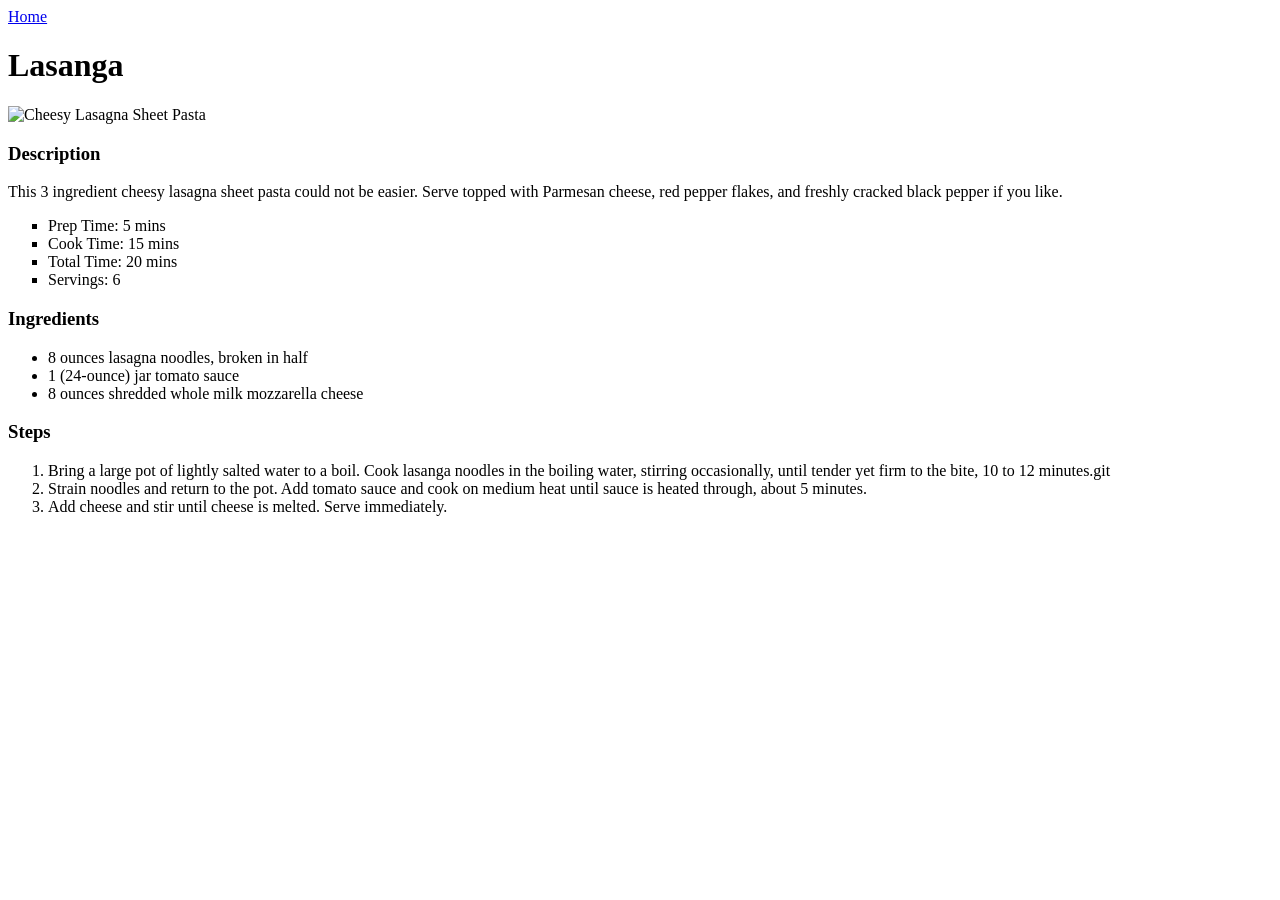
==== recipes/cheesy-lasagna-sheet-pasta.html @ b35e2346 "Rename recipe name and its page name" ====
<!DOCTYPE html>

<html lang="en">
    <head>
        <meta charset="UTF-8">
        <title>Lasanga</title>
    </head>

    <body>
        <a href="../index.html">Home</a>
        <h1>Lasanga</h1>
        <img src="./images/cheesy-lasagna-sheet-pasta.png" alt="Cheesy Lasagna Sheet Pasta" width="270" height="200">     
        <h3>Description</h3>
        <p>This 3 ingredient cheesy lasagna sheet pasta could not be easier. Serve topped with Parmesan cheese, red pepper flakes, and freshly cracked black pepper if you like.</p> 
        <ul type="square">
            <li>Prep Time: 5 mins</li>
            <li>Cook Time: 15 mins</li>
            <li>Total Time: 20 mins</li>
            <li>Servings: 6</li> 
        </ul>
        <h3>Ingredients</h3>
        <ul>
            <li>8 ounces lasagna noodles, broken in half</li>
            <li>1 (24-ounce) jar tomato sauce</li>
            <li>8 ounces shredded whole milk mozzarella cheese</li>
        </ul>
            
        <h3>Steps</h3>
        <ol start="1">
            <li>
                Bring a large pot of lightly salted water to a boil. Cook lasanga noodles in the boiling water, stirring occasionally, until tender yet firm to the bite, 10 to 12 minutes.git
            </li>
            <li>
                Strain noodles and return to the pot. Add tomato sauce and cook on medium heat until sauce is heated through, about 5 minutes.
            </li>
            <li>
                Add cheese and stir until cheese is melted. Serve immediately.
            </li>
        </ol>
    </body>
</html>
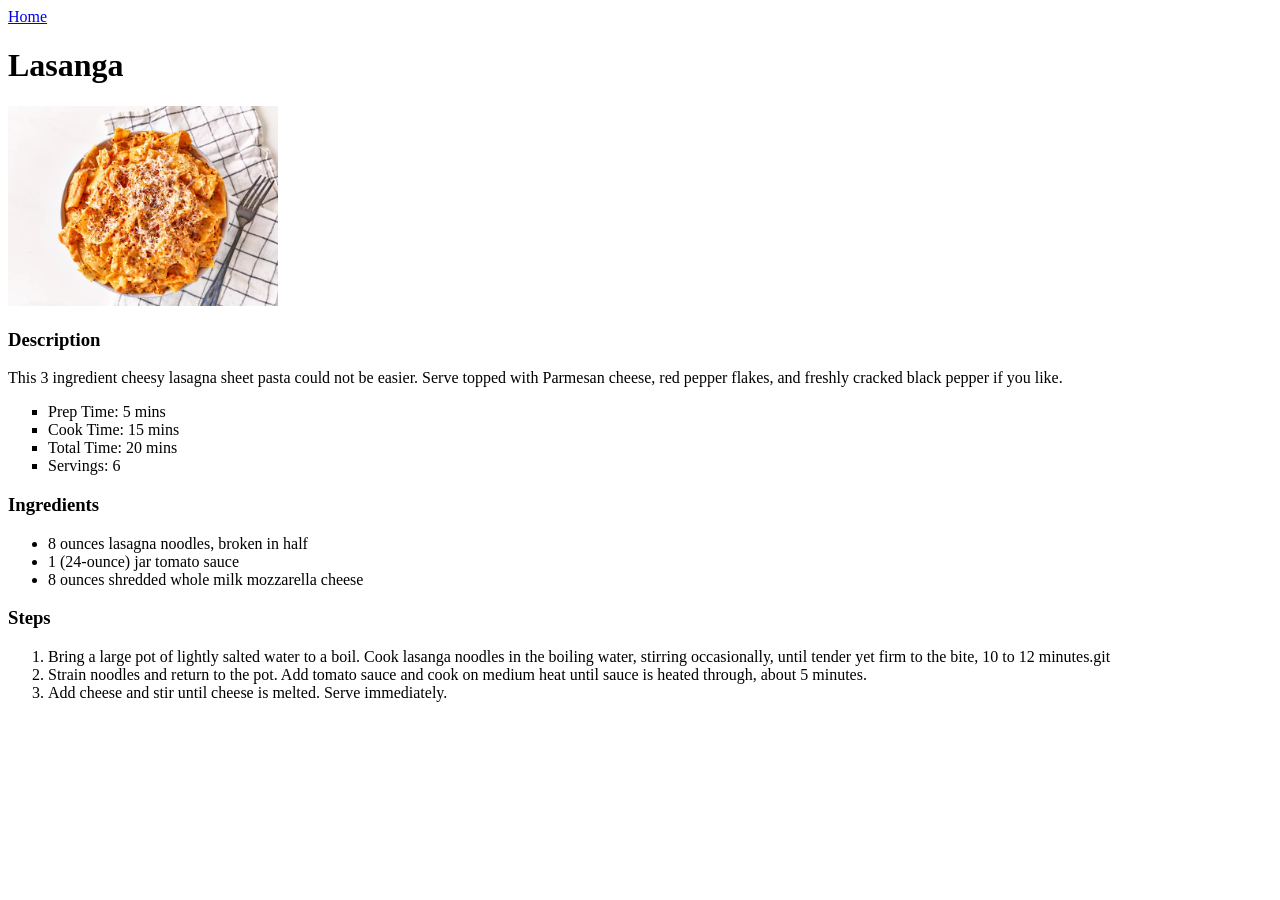
==== commit 871e8097: "Modify title to correct one" ====
--- a/recipes/cheesy-lasagna-sheet-pasta.html
+++ b/recipes/cheesy-lasagna-sheet-pasta.html
@@ -3,7 +3,7 @@
 <html lang="en">
     <head>
         <meta charset="UTF-8">
-        <title>Lasanga</title>
+        <title>Cheesy Lasagna Sheet Pasta</title>
     </head>
 
     <body>
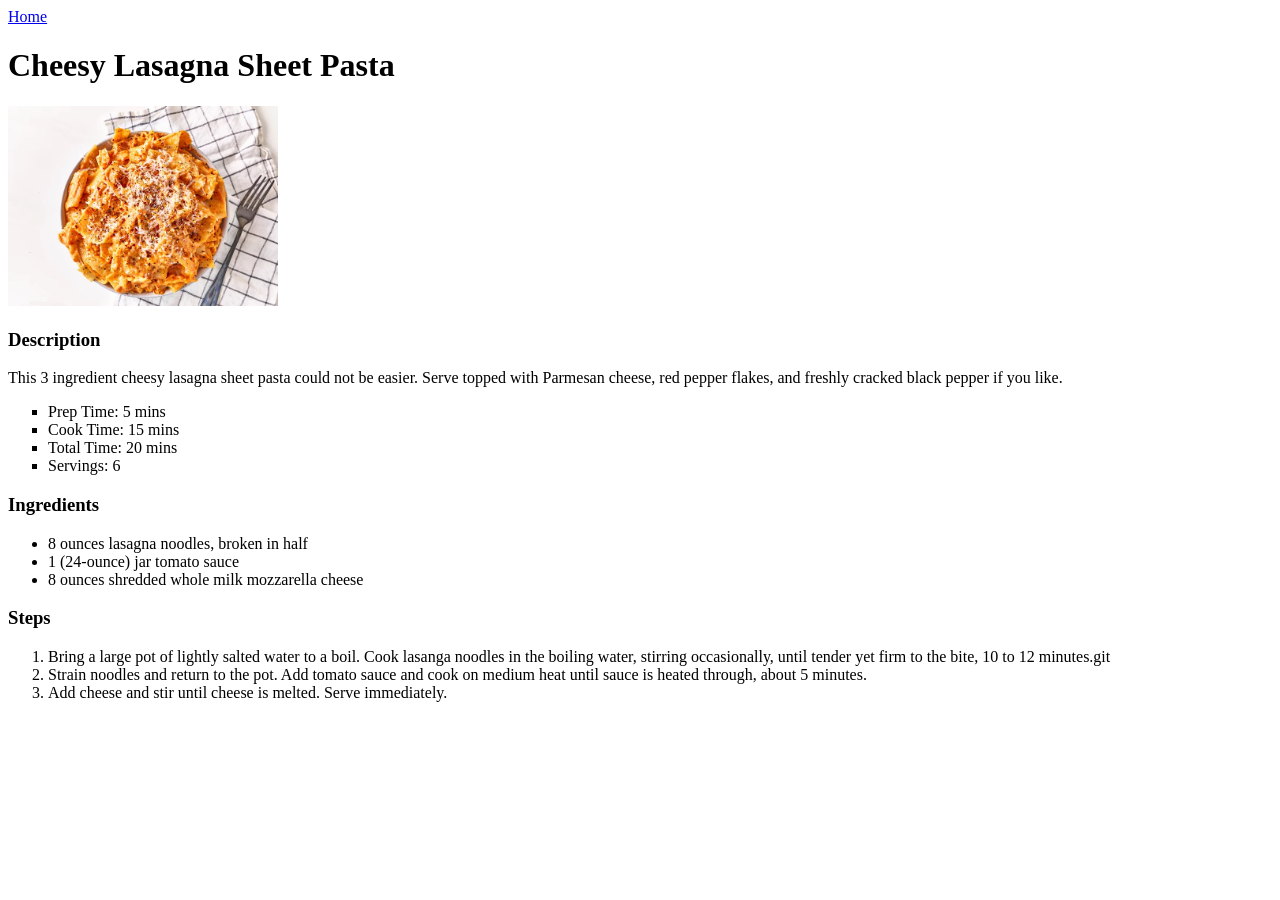
==== commit 89d7c40b: "Replace titles, headings with actual recipe names While creating a new recipe page an already made r" ====
--- a/recipes/cheesy-lasagna-sheet-pasta.html
+++ b/recipes/cheesy-lasagna-sheet-pasta.html
@@ -8,7 +8,7 @@
 
     <body>
         <a href="../index.html">Home</a>
-        <h1>Lasanga</h1>
+        <h1>Cheesy Lasagna Sheet Pasta</h1>
         <img src="./images/cheesy-lasagna-sheet-pasta.png" alt="Cheesy Lasagna Sheet Pasta" width="270" height="200">     
         <h3>Description</h3>
         <p>This 3 ingredient cheesy lasagna sheet pasta could not be easier. Serve topped with Parmesan cheese, red pepper flakes, and freshly cracked black pepper if you like.</p> 
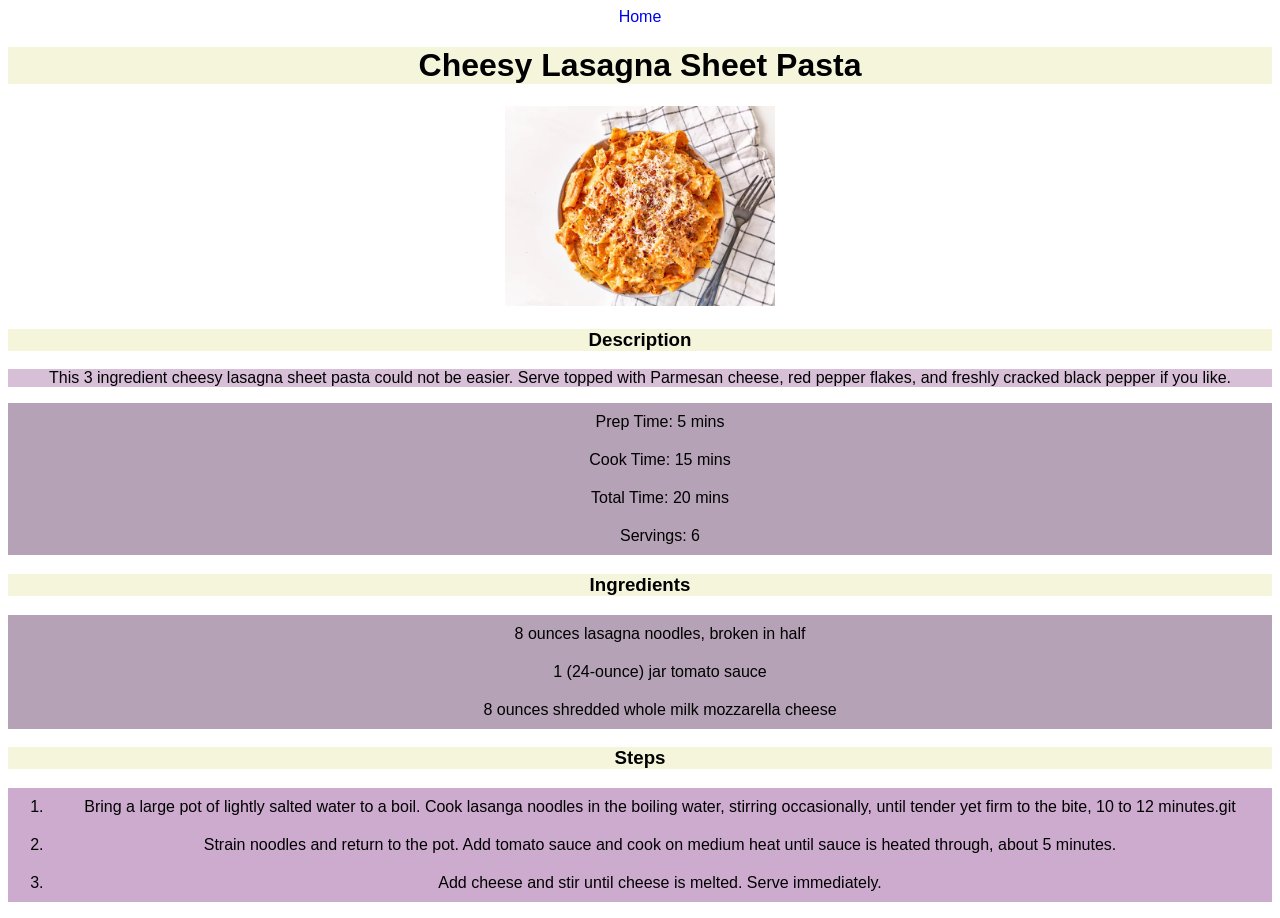
==== commit 38e079b4: "Added CSS" ====
--- a/recipes/cheesy-lasagna-sheet-pasta.html
+++ b/recipes/cheesy-lasagna-sheet-pasta.html
@@ -4,6 +4,7 @@
     <head>
         <meta charset="UTF-8">
         <title>Cheesy Lasagna Sheet Pasta</title>
+        <link rel="stylesheet" href="./styles/style.css">
     </head>
 
     <body>
--- a/recipes/styles/style.css
+++ b/recipes/styles/style.css
@@ -0,0 +1,57 @@
+
+body
+{
+    text-align:center;
+    font-family:'Lucida Sans', 'Lucida Sans Regular', 'Lucida Grande', 'Lucida Sans Unicode', Geneva, Verdana, sans-serif;
+}
+.box
+{
+    background-color:rgb(223, 235, 232);
+    padding:10px;
+}
+
+.inner-box
+{
+    background-color:rgb(101, 166, 150);
+    padding:10px;
+}
+ul
+{
+    list-style-type:none;
+    background-color:rgb(181, 162, 182);
+}
+
+ol
+{
+    background-color:rgb(205, 171, 207);
+}
+
+a
+{
+    padding: 10px;
+}
+li
+{
+    padding: 10px;
+}
+
+a:link{
+    text-decoration:none;
+
+}
+
+a:hover
+{   
+    background-color:chocolate;
+}
+
+p
+{
+    background-color:thistle;
+}
+
+h1,h3
+{
+    background-color:beige;
+}
+
